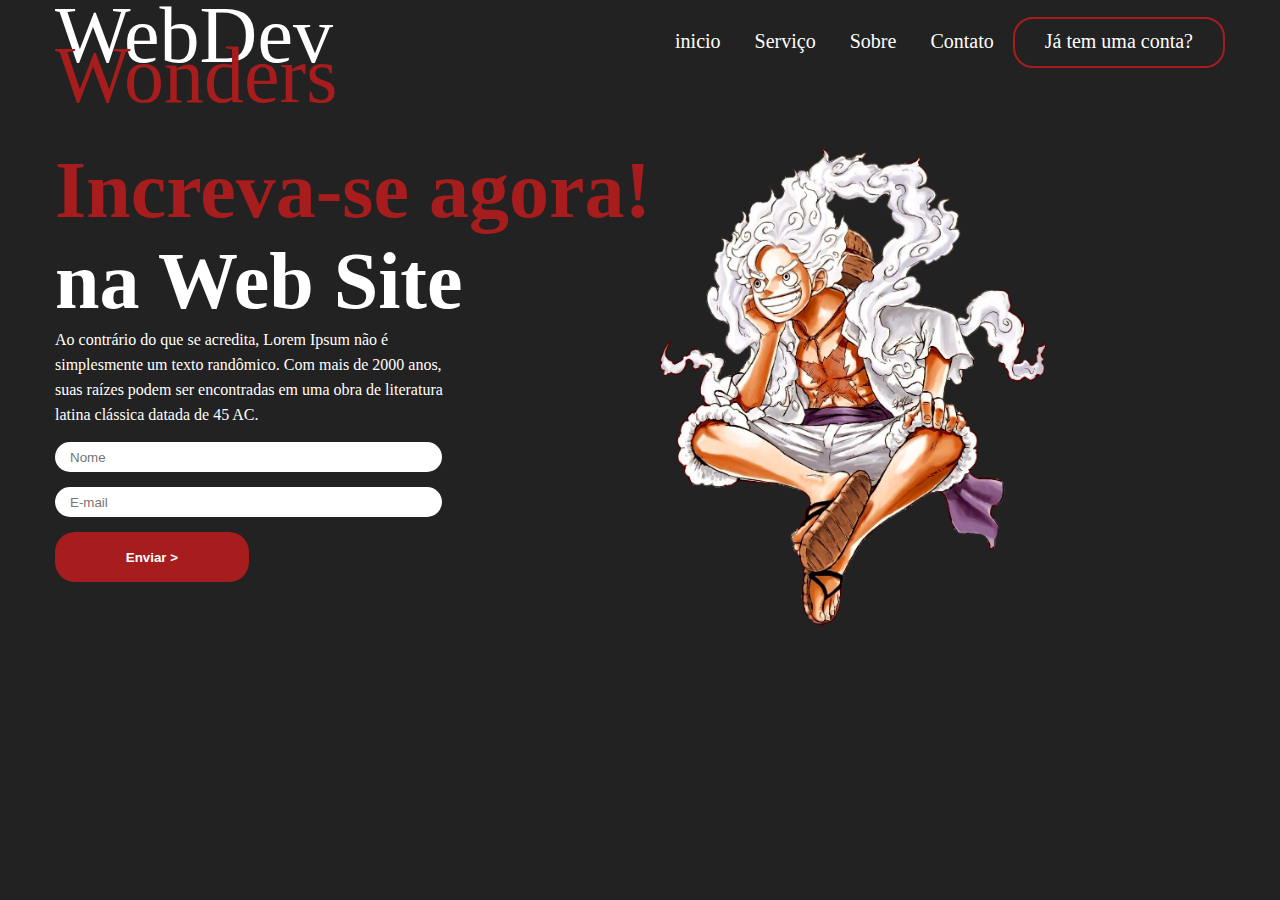
==== index.html @ 51eb178f "Novosite" ====
<!DOCTYPE html>
<html lang="pt-br">
<head>
    <meta charset="UTF-8">
    <meta name="viewport" content="width=device-width, initial-scale=1.0">
    <link href="./styles/style.css" rel="stylesheet">
    <link href="./styles/fonts.css" rel="stylesheet">
    <link href="./styles/media.css" rel="stylesheet">
    <title>Web site</title>
</head>
<body>
    <header>
        <div id="title">
            <h1>WebDev</h1>
            <h1><span>Wonders</span></h1>
        </div>
        <ul>
        <a href="#"><li>inicio</li></a>
        <a href="#"><li>Serviço</li></a>
        <a href="#"><li>Sobre</li></a>
        <a href="./Contato.html"><li>Contato</li></a>
        <a href="#" id="increva-se-btn"><li>Já tem uma conta?</li></a>
        </ul>
    </header>
    <main>
        <aside>
            <h2><span>Increva-se agora!</span></h2>
            <h2>na Web Site</h2>
            <p>Ao contrário do que se acredita, Lorem Ipsum não é simplesmente um texto randômico. Com mais de 2000 anos, suas raízes podem ser encontradas em uma obra de literatura latina clássica datada de 45 AC.</p>
     <form>
        <input type="text" placeholder="Nome">
        <input type="email" placeholder="E-mail">
        <input type="submit" value="Enviar >">
     </form>
        </aside>

        <article>
            <img src="./components/image/luffy gear 5.png" alt="luffy">
        </article>
       </main>

</body>
    
</html>
---- styles/style.css ----
* {
    margin: 0;
    padding: 0;
    box-sizing: border-box;
}

body {
    background-color: rgb(34, 34, 34);
    color: #ffff;
    font-family: pantonregular;
    max-width: 1200px;
    margin: 0 auto;
    padding: 15px;
}

/*cabecalho*/
header {
    display: flex;
    flex-direction: row;
    justify-content: space-between;
    align-self: center;
}

#title {
    flex-direction: column;
    line-height: 40px;
    font-size: 40px;
}

li {
    display: inline-block;
    margin: 10px;
    font-size: 20px;
    padding: 5px;

}

a {
    color: #ffff;
    font-family: pantonlight;
}

a:hover {
    color: rgb(167, 28, 28);
    transition: 0.3s all;
}

#increva-se-btn {
    border: 2px solid rgb(167, 28, 28);
    padding: 15px;
    border-radius: 20px;
}
#increva-se-btn:hover {
   background-color: rgb(167, 28, 28);
   color: #ffff;
}


h1 {
    font-weight: 200;
}

main {
    display: flex;
    flex-direction: row;
    margin-top: 50px;
}

h2 {
    font-size: 80px;
    font-family: pantonmedium;
}

span {
    color: rgb(167, 28, 28);
}

p {
    line-height: 25px;
    max-width: 400px;
    font-family: pantonlight;
    font-weight: 400;
}

img {
    width: 400px;
    animation: pulse 1s ease-in-out infinite;
}
form{
    display: flex;
    flex-direction: column;
    width: 65%;
}
form [type="submit"]{
    height: 50px;
    width: 50%;
    background-color: rgb(167, 28, 28);
    color:#ffff;
    font-weight: bold;
}
form [type="submit"]:hover{
   cursor: pointer;
   background-color: white;
   color:rgb(167, 28, 28);
   transition: 0.3s;
   
}
input{
    margin-top: 15px;
    height: 30px;
    padding: 15px;
    border-radius: 20px;
    border: none;

}
/*animação*/
@keyframes pulse{
    0%{
        transform: scale(1);
    }
    50%{
        transform: scale(1.1);
    }
    100%{
        transform: scale(1);
    }
}
---- styles/fonts.css ----
font-face {
    font-family: 'panton';
    src: url('../components/fonts/panton-black-webfont.wolf2') format('woff2'),
         url('../components/fonts/panton-black-webfont.woff') format('woff');
    font-weight: normal;
    font-style: normal;

  }




  @font-face {
    font-family: 'panton';
    src: url('../components/fonts/panton-bold-webfont.woff2') format('woff2'),
         url('../components/fonts/panton-bold-webfont.woff') format('woff');
    font-weight: normal;
    font-style: normal;

  }


  @font-face {
    font-family: 'panton';
    src: url('../components/fonts/panton-light-webfont.woff2') format('woff2'),
         url('../components/fonts/panton-light-webfont.woff') format('woff');
    font-weight: normal;
    font-style: normal;

  }


  @font-face {
    font-family: 'panton';
    src: url('../components/fonts/panton-medium-webfont.woff2') format('woff2'),
         url('../components/fonts/panton-medium-webfont.woff') format('woff');
    font-weight: normal;
    font-style: normal;

  }

  @font-face {
    font-family: 'panton';
    src: url('../components/fonts/panton-regular-webfont.woff2') format('woff2'),
         url('../components/fonts/panton-regular-webfont.woff') format('woff');
    font-weight: normal;
    font-style: normal;

  }

  @font-face {
    font-family: 'panton';
    src: url('../components/fonts/panton.woff2') format('woff2'),
         url('../components/fonts/panton-semibold-webfont.woff') format('woff');
    font-weight: normal;
    font-style: normal;
  }
---- styles/media.css ----
@media screen and (max-width:760px){
 
    
    header{
        flex-direction: column;
        align-items: center;
        justify-content: space-between;
    }
    li{
        display: inline-block;
        margin-top: 20px;
    }
   ul{
    text-align: center;
   }
    main{
        flex-direction: column;
        align-items:center
    }
    h2{
        font-size: 45px;
        flex-direction: column;
        margin: 0 auto;
    }
    
    form{
        margin: 0 auto;
    }
    img{
        max-width: 300px;
    }
}
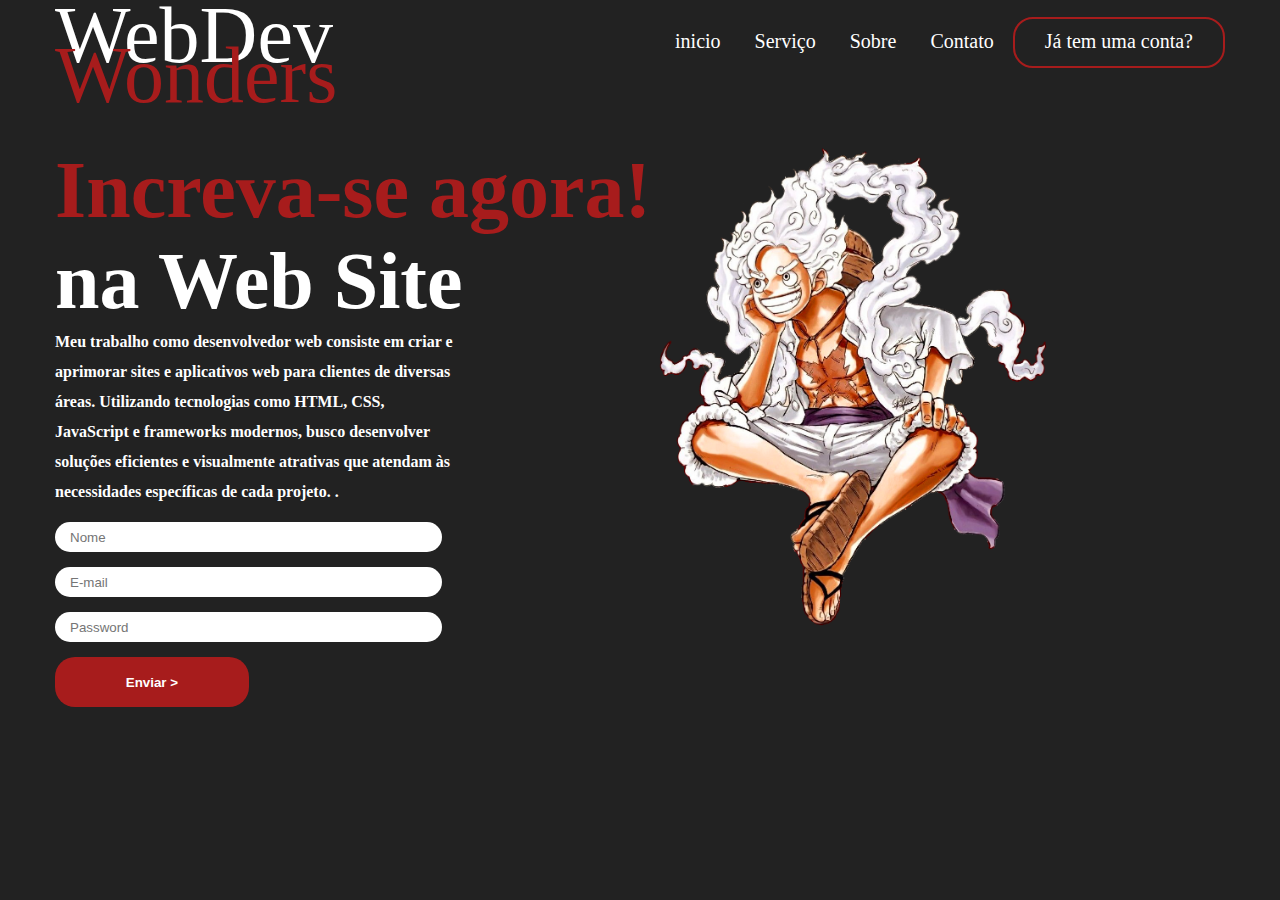
==== commit d3de234f: "atualização3" ====
--- a/index.html
+++ b/index.html
@@ -1,5 +1,6 @@
 <!DOCTYPE html>
 <html lang="pt-br">
+
 <head>
     <meta charset="UTF-8">
     <meta name="viewport" content="width=device-width, initial-scale=1.0">
@@ -8,6 +9,7 @@
     <link href="./styles/media.css" rel="stylesheet">
     <title>Web site</title>
 </head>
+
 <body>
     <header>
         <div id="title">
@@ -15,30 +17,34 @@
             <h1><span>Wonders</span></h1>
         </div>
         <ul>
-        <a href="#"><li>inicio</li></a>
-        <a href="#"><li>Serviço</li></a>
-        <a href="#"><li>Sobre</li></a>
-        <a href="./Contato.html"><li>Contato</li></a>
-        <a href="#" id="increva-se-btn"><li>Já tem uma conta?</li></a>
+            <a href="#"><li>inicio</li></a>
+            <a href="#"><li>Serviço</li></a>
+            <a href="#"><li>Sobre</li></a>
+            <a href="./Contato.html"><li>Contato</li></a>
+            <a href="./Cadartro.html" id="increva-se-btn"><li>Já tem uma conta?</li></a>
         </ul>
     </header>
     <main>
         <aside>
             <h2><span>Increva-se agora!</span></h2>
             <h2>na Web Site</h2>
-            <p>Ao contrário do que se acredita, Lorem Ipsum não é simplesmente um texto randômico. Com mais de 2000 anos, suas raízes podem ser encontradas em uma obra de literatura latina clássica datada de 45 AC.</p>
-     <form>
-        <input type="text" placeholder="Nome">
-        <input type="email" placeholder="E-mail">
-        <input type="submit" value="Enviar >">
-     </form>
+            <p>Meu trabalho como desenvolvedor web consiste em criar e aprimorar sites e aplicativos web para clientes
+                de diversas áreas. Utilizando tecnologias como HTML, CSS, JavaScript e frameworks modernos, busco
+                desenvolver soluções eficientes e visualmente atrativas que atendam às necessidades específicas de cada
+                projeto. .</p>
+            <form>
+                <input type="text" placeholder="Nome">
+                <input type="email" placeholder="E-mail">
+                <input type="password" placeholder="Password">
+                <input type="submit" value="Enviar >">
+            </form>
         </aside>
 
         <article>
             <img src="./components/image/luffy gear 5.png" alt="luffy">
         </article>
-       </main>
+    </main>
 
 </body>
-    
+
 </html>--- a/styles/style.css
+++ b/styles/style.css
@@ -76,10 +76,11 @@
 }
 
 p {
-    line-height: 25px;
-    max-width: 400px;
+    line-height: 30px;
+    max-width: 600px;
     font-family: pantonlight;
-    font-weight: 400;
+    font-weight: 600;
+    width: 400px;
 }
 
 img {
@@ -124,4 +125,64 @@
     100%{
         transform: scale(1);
     }
+}
+/*section contato*/
+section{
+    margin-top: 40px;
+    font-size: 40px;
+    text-align: center;
+}
+h3 .contato{
+    font-weight: 600;
+    margin-top: 40px;
+    font-family: pantonmedium;
+}
+
+.paragrafo{
+    font-size: 30px;
+    font-weight: 200;
+    line-height: 50px;
+    text-align: center;
+margin: 0 auto;
+}
+.botao-whatsapp {
+    display: block;
+    padding: 10px 20px;
+    background-color: #10853b;
+    color: #fff;
+    text-decoration: none;
+    border-radius: 20px;
+    font-weight: bold;
+    text-align: center;
+    transition: background-color 0.3s;
+    margin: auto;
+    width: 30%;
+    font-size: 20px;
+}
+
+.botao-whatsapp:hover {
+    background-color: #f7f7f7;
+    color: #000;
+}
+/*cadastro*/
+.cadastro{
+    text-align: center;
+
+}
+.cadastro h3{
+  margin-top: 50px;
+  font-family: pantonbold;
+}
+.cadastro form{
+    text-align: center;
+    margin-top: 30px;
+    justify-content: center;
+    margin: 0 auto;
+}
+.cadastro form [type="submit"]{
+    margin: 0 auto;
+    margin-top: 30px;
+    width: 70%;
+    font-weight: bold;
+    font-size: 15px;
 }--- a/styles/media.css
+++ b/styles/media.css
@@ -29,4 +29,22 @@
     img{
         max-width: 300px;
     }
-}+    /*section contato*/
+    .contato{
+        font-size: 25px;
+    }
+    .paragrafo{
+        font-size: 20px;
+        font-weight: 600;
+    }
+    .botao-whatsapp{
+        display: block;
+        margin: 0 auto;
+        text-align: center;
+        font-weight: bold;
+        width: 40%;
+        border-radius: 20px;
+        line-height: 15px;
+        margin-top: 20px;
+    }
+}
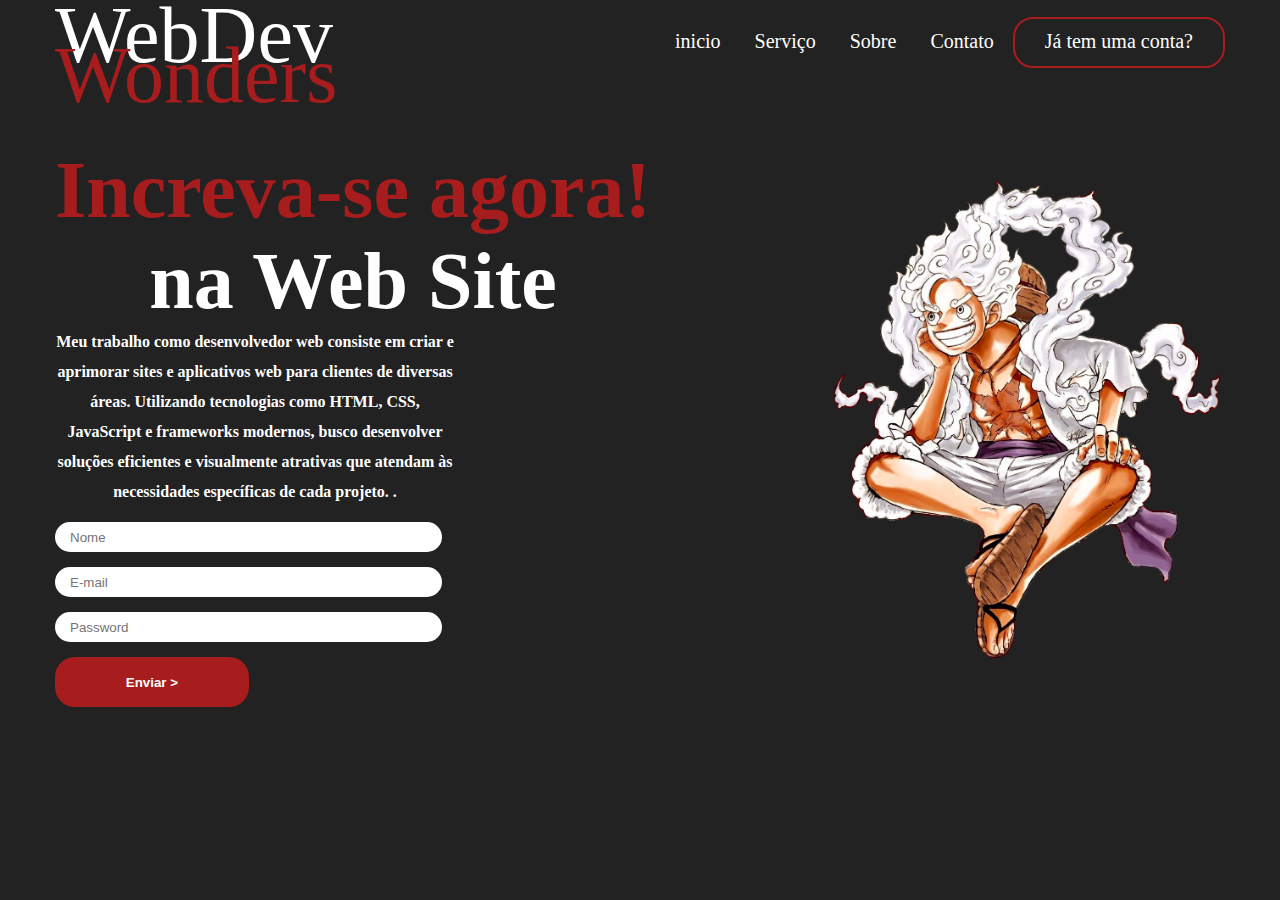
==== commit 035e3cdd: "atualização4" ====
--- a/index.html
+++ b/index.html
@@ -17,8 +17,8 @@
             <h1><span>Wonders</span></h1>
         </div>
         <ul>
-            <a href="#"><li>inicio</li></a>
-            <a href="#"><li>Serviço</li></a>
+            <a href="./index.html"><li>inicio</li></a>
+            <a href="./serviço.html"><li>Serviço</li></a>
             <a href="#"><li>Sobre</li></a>
             <a href="./Contato.html"><li>Contato</li></a>
             <a href="./Cadartro.html" id="increva-se-btn"><li>Já tem uma conta?</li></a>
--- a/styles/style.css
+++ b/styles/style.css
@@ -185,4 +185,38 @@
     width: 70%;
     font-weight: bold;
     font-size: 15px;
+}
+/*serviço*/
+.SERVIÇO{
+    font-size: 60px;
+    font-weight: 600;
+}
+main{
+    display: flex;
+    justify-content: space-between;
+    align-items: center;
+    text-align: center;
+    max-width: 800;
+}
+main h3{
+    font-size: 50px;    
+    line-height: 60px;
+}
+.desevolvimento p{
+    text-align: center;
+    width: 500px;
+    line-height: 40px;
+    font-size: 25px;
+}
+.desevolvimento h3{
+    color: rgb(167, 28, 28);
+}
+.beneficios h3{
+    color: rgb(167, 28, 28);
+}
+.beneficios p{
+    text-align: center;
+    width: 500px;
+    line-height: 40px;
+    font-size: 20px;
 }--- a/styles/media.css
+++ b/styles/media.css
@@ -47,4 +47,28 @@
         line-height: 15px;
         margin-top: 20px;
     }
+    
+/*sectiion serviço*/
+.SERVIÇO{
+    font-size: 50px;
+    margin-top: 40px;
 }
+.desevolvimento h3{
+    font-size: 30px;
+    line-height: 20px;
+    margin-bottom: 20px;
+}
+.desevolvimento p{
+    font-size: 20px;
+    
+}
+.beneficios h3{
+    font-size: 30px;
+    margin-top: 5px;
+    
+}
+.beneficios p{
+    font-size: 20px;
+    margin-bottom: 30px;
+}
+}
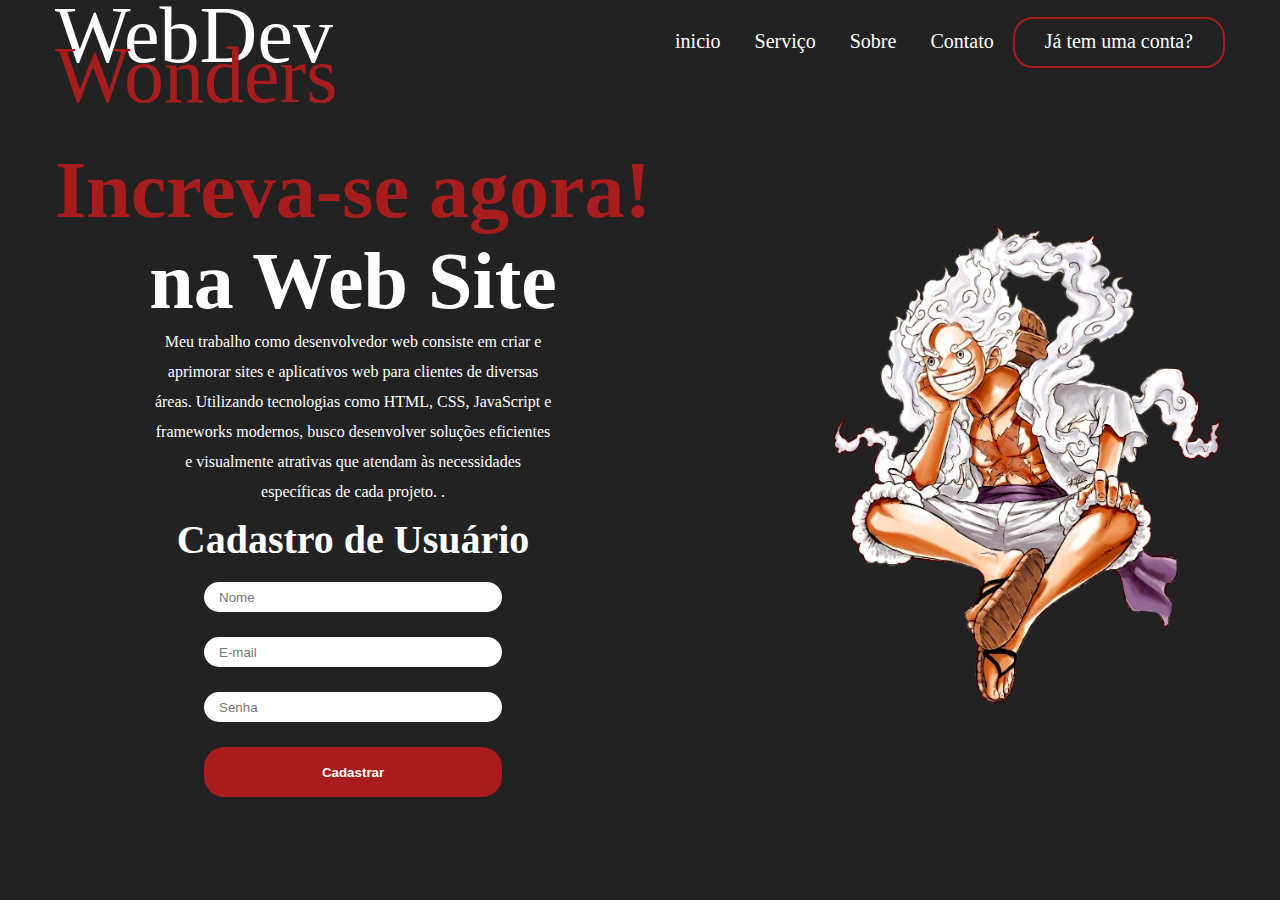
==== commit 2b3b9323: "atualização final" ====
--- a/index.html
+++ b/index.html
@@ -19,9 +19,9 @@
         <ul>
             <a href="./index.html"><li>inicio</li></a>
             <a href="./serviço.html"><li>Serviço</li></a>
-            <a href="#"><li>Sobre</li></a>
+            <a href="./Sobre.html"><li>Sobre</li></a>
             <a href="./Contato.html"><li>Contato</li></a>
-            <a href="./Cadartro.html" id="increva-se-btn"><li>Já tem uma conta?</li></a>
+            <a href="#" id="increva-se-btn"><li>Já tem uma conta?</li></a>
         </ul>
     </header>
     <main>
@@ -32,19 +32,22 @@
                 de diversas áreas. Utilizando tecnologias como HTML, CSS, JavaScript e frameworks modernos, busco
                 desenvolver soluções eficientes e visualmente atrativas que atendam às necessidades específicas de cada
                 projeto. .</p>
-            <form>
-                <input type="text" placeholder="Nome">
-                <input type="email" placeholder="E-mail">
-                <input type="password" placeholder="Password">
-                <input type="submit" value="Enviar >">
-            </form>
+                <form action="cadastro.php" method="post">
+                    <section id="Já tem uma conta?">
+                        <h4>Cadastro de Usuário</h4>
+                        <input type="text" name="nome" placeholder="Nome" required><br><br>
+                        <input type="email" name="email" placeholder="E-mail" required><br><br>
+                        <input type="password" name="senha" placeholder="Senha" required><br><br>
+                        <input type="submit" value="Cadastrar">
+                    </section>
+                </form>
         </aside>
 
         <article>
             <img src="./components/image/luffy gear 5.png" alt="luffy">
         </article>
     </main>
-
+    <script src="script.js"></script>
 </body>
 
 </html>--- a/styles/style.css
+++ b/styles/style.css
@@ -79,18 +79,19 @@
     line-height: 30px;
     max-width: 600px;
     font-family: pantonlight;
-    font-weight: 600;
+    font-weight: 200;
     width: 400px;
+    margin: 0 auto;
+
 }
 
 img {
     width: 400px;
-    animation: pulse 1s ease-in-out infinite;
 }
 form{
     display: flex;
     flex-direction: column;
-    width: 65%;
+    width: 100%;
 }
 form [type="submit"]{
     height: 50px;
@@ -107,24 +108,13 @@
    
 }
 input{
-    margin-top: 15px;
-    height: 30px;
+    margin-top: 20px;
+    height: 20px;
     padding: 15px;
     border-radius: 20px;
     border: none;
-
-}
-/*animação*/
-@keyframes pulse{
-    0%{
-        transform: scale(1);
-    }
-    50%{
-        transform: scale(1.1);
-    }
-    100%{
-        transform: scale(1);
-    }
+    width: 50%;
+
 }
 /*section contato*/
 section{
@@ -134,7 +124,7 @@
 }
 h3 .contato{
     font-weight: 600;
-    margin-top: 40px;
+    margin-top: 50px;
     font-family: pantonmedium;
 }
 
@@ -143,7 +133,9 @@
     font-weight: 200;
     line-height: 50px;
     text-align: center;
-margin: 0 auto;
+    margin: 0 auto;
+    margin-top: 40px;
+
 }
 .botao-whatsapp {
     display: block;
@@ -165,27 +157,17 @@
     color: #000;
 }
 /*cadastro*/
-.cadastro{
-    text-align: center;
-
-}
-.cadastro h3{
-  margin-top: 50px;
-  font-family: pantonbold;
-}
-.cadastro form{
-    text-align: center;
-    margin-top: 30px;
-    justify-content: center;
-    margin: 0 auto;
-}
-.cadastro form [type="submit"]{
-    margin: 0 auto;
-    margin-top: 30px;
-    width: 70%;
-    font-weight: bold;
-    font-size: 15px;
-}
+section{ 
+    line-height:5px;
+    margin-top: 30px
+}
+section h4{
+    line-height: 5px;
+    margin-bottom: 20PX;
+    font-size: 40px;
+    
+}
+
 /*serviço*/
 .SERVIÇO{
     font-size: 60px;
@@ -206,7 +188,9 @@
     text-align: center;
     width: 500px;
     line-height: 40px;
-    font-size: 25px;
+    font-size: 20px;
+    font-family: Arial,sans-serif;
+    font-weight: 200;
 }
 .desevolvimento h3{
     color: rgb(167, 28, 28);
@@ -219,4 +203,38 @@
     width: 500px;
     line-height: 40px;
     font-size: 20px;
-}+    font-family: Arial,sans-serif;
+    font-weight: 200;
+}
+/*section sobre*/
+.SOBRE2 h3{
+    font-size: 60px;
+    line-height: 5px;
+    margin-top: 50px;
+
+}
+.meio{
+    display: flex;
+    flex-direction: row;
+    margin-top: 5px;
+
+}
+.meio p{
+    flex-direction: column;
+    font-size: 20px;
+    line-height: 20px;
+    width: 600px;
+    font-weight: 200;
+   font-family: Arial,sans-serif;
+}
+.meio span{
+    font-size: 25px;
+}
+
+.imagem{
+    font-size: 200px;
+   display: inline-block;
+   animation: none;
+}
+/*animação js*/
+
--- a/styles/media.css
+++ b/styles/media.css
@@ -15,7 +15,18 @@
    }
     main{
         flex-direction: column;
-        align-items:center
+        align-items:center;
+
+    }
+    aside p{
+        margin: 0 auto;
+        justify-content: center;
+        align-items: center;
+        font-size: 20px;
+        line-height: 30px;
+        width: 100%;
+        padding: 20px;
+
     }
     h2{
         font-size: 45px;
@@ -28,47 +39,93 @@
     }
     img{
         max-width: 300px;
+        margin-top: 30px;
     }
     /*section contato*/
     .contato{
-        font-size: 25px;
+        font-size: 30px;
+        margin: 0 auto;
+        justify-content: center;
     }
     .paragrafo{
-        font-size: 20px;
-        font-weight: 600;
+        width: 100%;
+        font-size: 30px;
+        line-height: 30px;
+        margin-top: 30px;
+        padding: 10px 20px;
+        margin: 0 auto;
     }
     .botao-whatsapp{
-        display: block;
         margin: 0 auto;
         text-align: center;
         font-weight: bold;
-        width: 40%;
+        font-size: 20px;
+        width: 70%;
         border-radius: 20px;
-        line-height: 15px;
         margin-top: 20px;
     }
     
 /*sectiion serviço*/
 .SERVIÇO{
-    font-size: 50px;
-    margin-top: 40px;
+    font-size: 70px;
+    margin-top: 20px;
+}
+.serviço{
+    margin: 0 auto;
+    width: 100%;
 }
 .desevolvimento h3{
-    font-size: 30px;
-    line-height: 20px;
-    margin-bottom: 20px;
+    font-size: 50px;
+    line-height: 60px;
+    margin-top: 20px;
 }
 .desevolvimento p{
+    margin: 0 auto;
+    justify-content: center;
+    align-items: center;
     font-size: 20px;
-    
+    line-height: 30px;
+    width: 100%;
+    padding: 20px;
 }
 .beneficios h3{
-    font-size: 30px;
+    font-size: 50px;
     margin-top: 5px;
     
 }
 .beneficios p{
+    margin: 0 auto;
+    justify-content: center;
+    align-items: center;
     font-size: 20px;
-    margin-bottom: 30px;
+    line-height: 30px;
+    width: 100%;
+    padding: 20px;
+}
+/*section:sobre*/
+.SOBRE2 h3{
+  justify-content: center;
+  text-align: center;
+  font-size: 40px;
+  margin: 0 auto;
+
+}
+.meio p{
+  padding: 30px;
+  font-size:20px;
+  line-height: 30px;
+  width: 100%;
+  height: auto;
+  text-align: center;
+  justify-content: center;
+  align-items: center;
+  margin: 0;
+}
+.meio span{
+ font-size: 20px;  
+
+}
+.imagem{
+    display: none;
 }
 }
